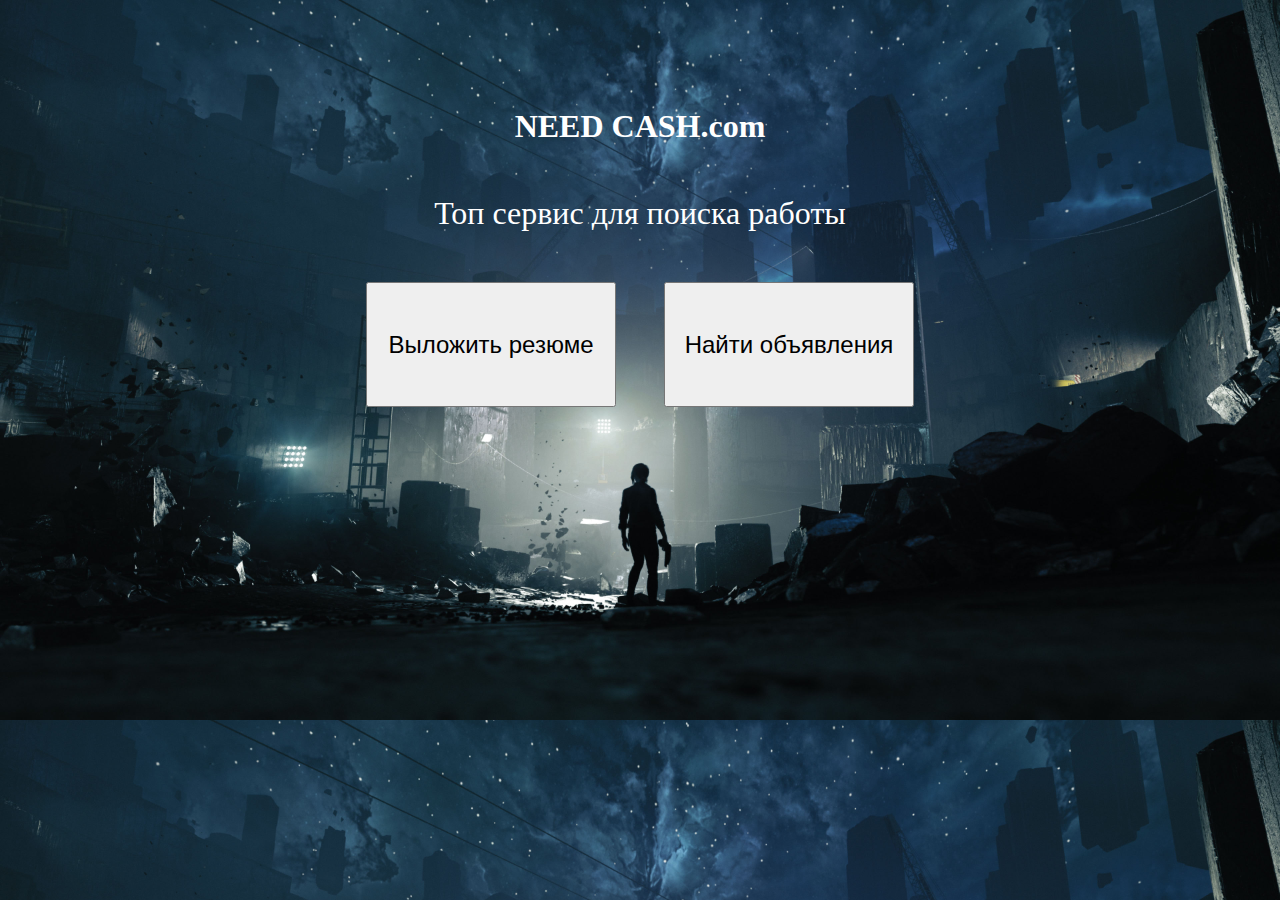
==== index.html @ 5808112e "First upload" ====
<!DOCTYPE html>
<title>	index 1</title>
<body>
	<link rel="stylesheet" href="style.css"> 
	<head>
		<h1 class="main-element" id="title">NEED CASH.com</h1>
		<label class="main-element" id="description">Топ сервис для поиска работы</label>
	</head>
	<div class="main-element" id="description">
		<button>Выложить резюме</button>
		<button>Найти объявления</button>
	</div>
</body>
---- style.css ----
body{
	display: block;
	height: 700px;
	background: url(pic.jpg);
	background-size: cover; 
}
button{
	width: 250px;
	height: 125px;
	font-size:24px;
	margin-left: 20px;
	margin-right: 20px;
}

.main-element{
	display: block;
	margin-top:0px;
	margin-bottom: 0px;
	color: #FFFFFF;
	padding-top:100px;
	margin-left: auto;
	margin-right: auto;
	width: 300px;
	text-align: center;

}
#title{
	width: 300px;
	padding-top: 100px;
}
#description{
	width: 700px;
	padding-top: 50px;
	font-size: 32px;
}
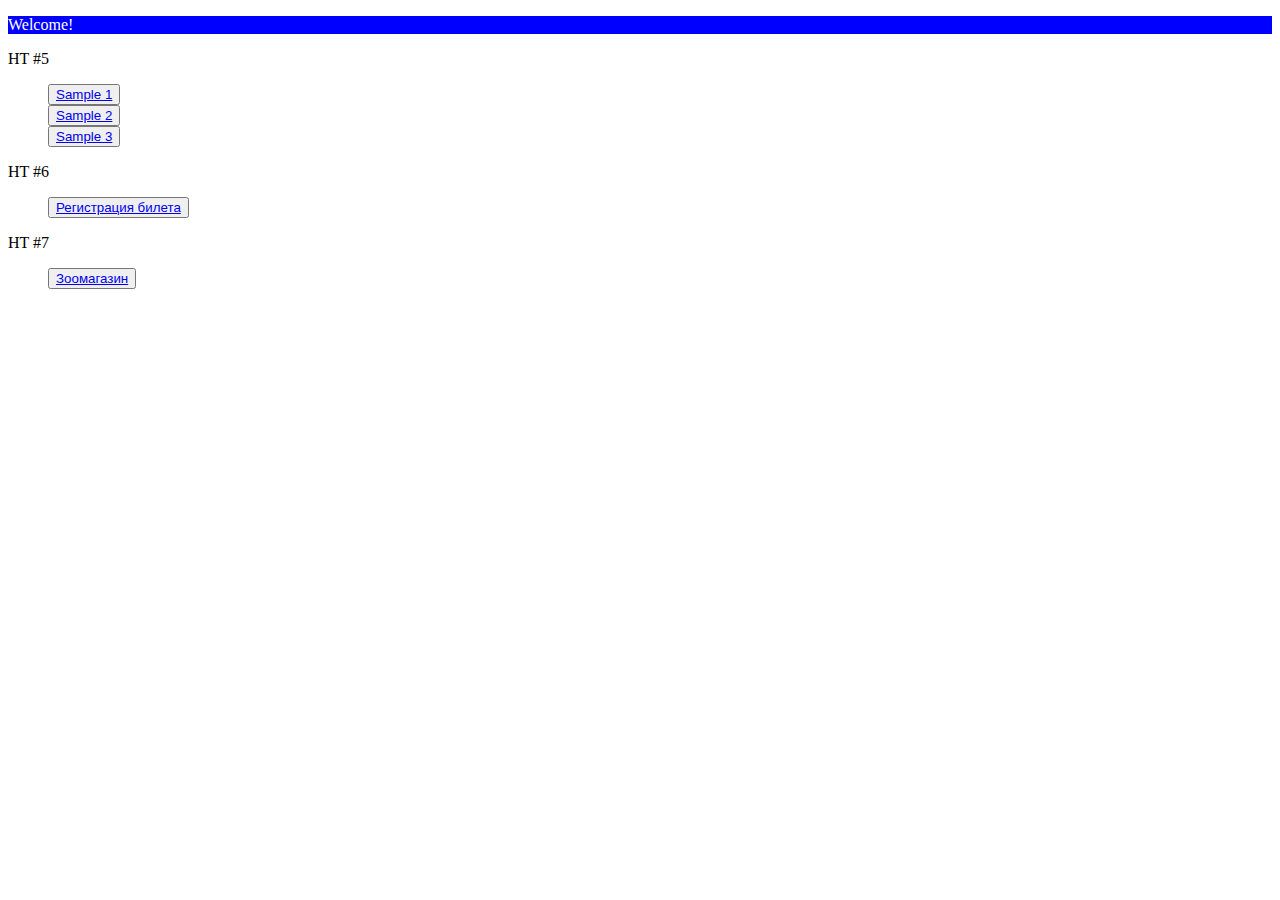
==== commit df97dbdb: "Add files via upload" ====
--- a/index.html
+++ b/index.html
@@ -1,13 +1,63 @@
 <!DOCTYPE html>
-<title>	index 1</title>
+<html>
+<head>
+	<title>index</title>
+</head>
 <body>
-	<link rel="stylesheet" href="style.css"> 
-	<head>
-		<h1 class="main-element" id="title">NEED CASH.com</h1>
-		<label class="main-element" id="description">Топ сервис для поиска работы</label>
-	</head>
-	<div class="main-element" id="description">
-		<button>Выложить резюме</button>
-		<button>Найти объявления</button>
+	<meta charset="utf-8">
+    <meta name="viewport" content="width=device-width, initial-scale=1, shrink-to-fit=no">
+    <link rel="stylesheet" href="https://stackpath.bootstrapcdn.com/bootstrap/4.5.0/css/bootstrap.min.css" integrity="sha384-9aIt2nRpC12Uk9gS9baDl411NQApFmC26EwAOH8WgZl5MYYxFfc+NcPb1dKGj7Sk" crossorigin="anonymous">
+	<div class="container">
+	<div class="container row">
+		<div class="col-12" style="background-color: blue">
+			<p style="color:white">
+			Welcome!
+			</p>
+		</div>
 	</div>
-</body>	
+	<div class="container">
+		<span>HT #5</span>
+	</div>
+		
+	<div class="container">
+		<ul>
+		<div>
+		<form target="_blank" >
+		<button type="button" class="btn btn-link">
+			<a href="Sample 1.html">Sample 1</a></button>
+		</form>
+		</div>
+		<div>
+		<form action="sample 2.html" target="_blank" >
+		<button type="button" class="btn btn-link"><a href="Sample 2.html">Sample 2</a></button>
+		</form>
+		</div>
+		<div>
+		<form action="sample 3.html" target="_blank" >
+		<button type="button" class="btn btn-link"><a href="Sample 3.html">Sample 3</a></button>
+		</form>
+		<div>
+		</ul>
+	</div>	
+	<div class="container">
+		<span>HT #6</span>
+	</div>
+	<div>
+		<ul>
+		<form target="_blank">
+		<button type="button" class="btn btn-link"> <a href="ticket.html">Регистрация билета</a></button>
+		</form>
+		</ul>
+	</div>
+	<div class="container">
+		<span> HT #7</span>
+	</div>
+	<div>
+		<ul>
+		<form target="_blank">
+		<button type="button" class="btn btn-link"> <a href="website.html">Зоомагазин</a></button>
+		</form>
+		</ul>
+	</div>
+</body>
+</html>